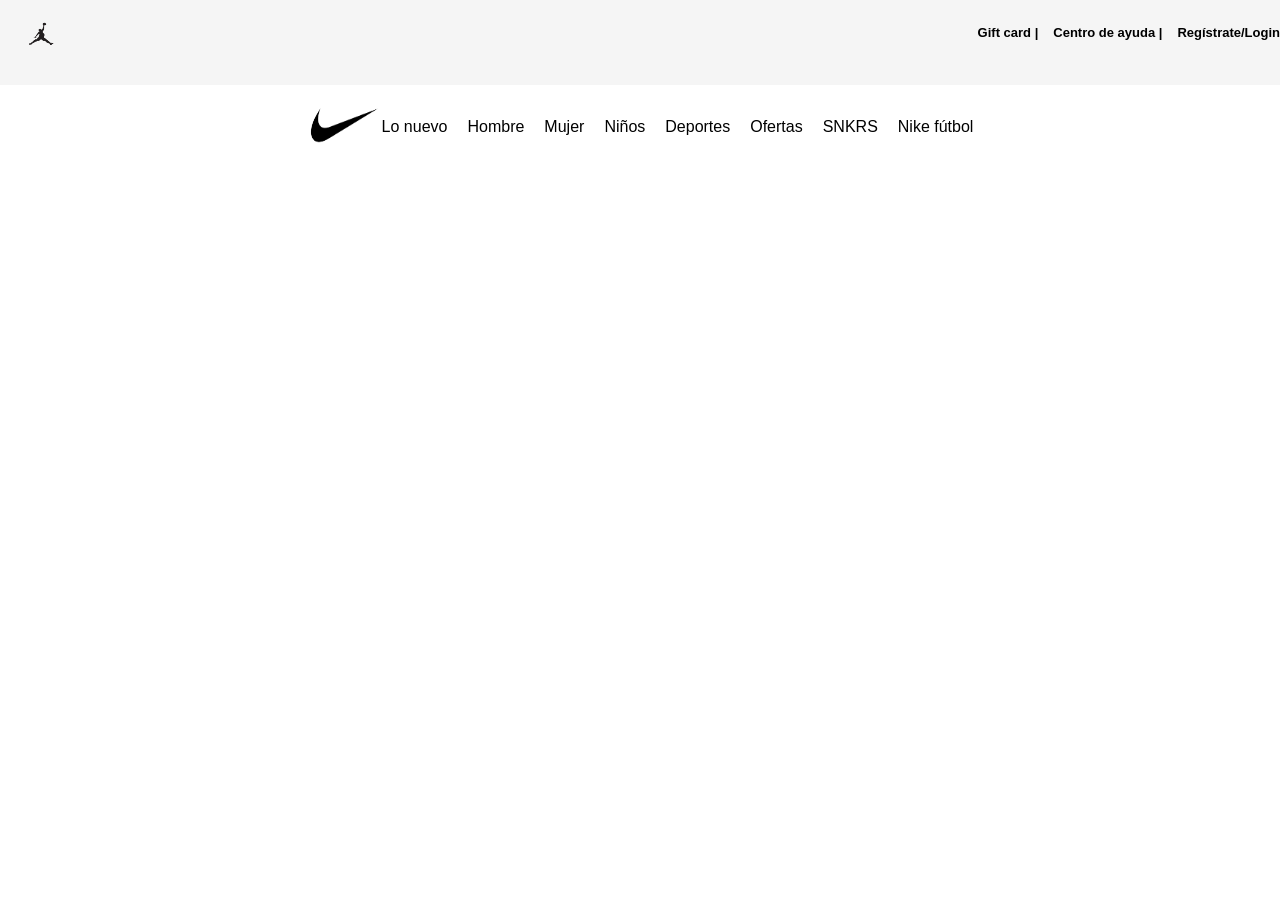
==== pagina_valdes/index.html @ 554141df "d" ====
<!DOCTYPE html>
<html lang="es">

<head>
    <meta charset="UTF-8">
    <meta name="viewport" content="width=device-widtinitial-scale=1.0">
    <meta name="author" content="Ariel Faundez">
    <title>jorkera proyects</title>
    <link rel="stylesheet" href="static/css/style.css">
</head>

<body>
    <nav class="navbar">
        <img src="static/images/Jordans-Logo-Transparent-Image.png" alt="LogoJordan">
        <div class="giftcard">
            <p>Gift card |</p>
            <p>Centro de ayuda |</p>
            <p>Regístrate/Login</p>
        </div>
    </nav>
    <section class="buscar">
        <div class="buscarr">
            <img src="static/images/nike-logo-icon-black-monochrome-1-removebg-preview.png" alt="LogoNike">
        </div>
        <div class="lonuevo">
            <p>Lo nuevo</p>
            <p>Hombre</p>
            <p>Mujer</p>
            <p>Niños</p>
            <p>Deportes</p>
            <p>Ofertas</p>
            <p>SNKRS</p>
            <p>Nike fútbol</p>
        </div>
    </section>
</body>

</html>
---- pagina_valdes/static/css/style.css ----
* {
    margin: 0;
    padding: 0;
    box-sizing: border-box;
    font-family: Arial, Helvetica, sans-serif;
}

body {
    background-color: white;
}

.navbar {
    background-color: #f5f5f5;
    display: flex;
    justify-content: space-between;

}

.navbar img {
    height: 85px;
    width: 80px;

}

.giftcard {
    display: flex;
    gap: 15px;
    padding-top: 25px;
    color: black;
    font-size: 13px;
    font-weight: bold;
    margin-left: 10px;
}


.giftcard p:hover {
    color: rgb(138, 138, 134);
}

.buscar {
    display: flex;
    justify-content: center;
}

.buscar img {
    height: 80px;
    width: 75px;
}

.lonuevo {
    display: flex;
    gap: 20px;
    justify-content: center;
    align-items: center;

}
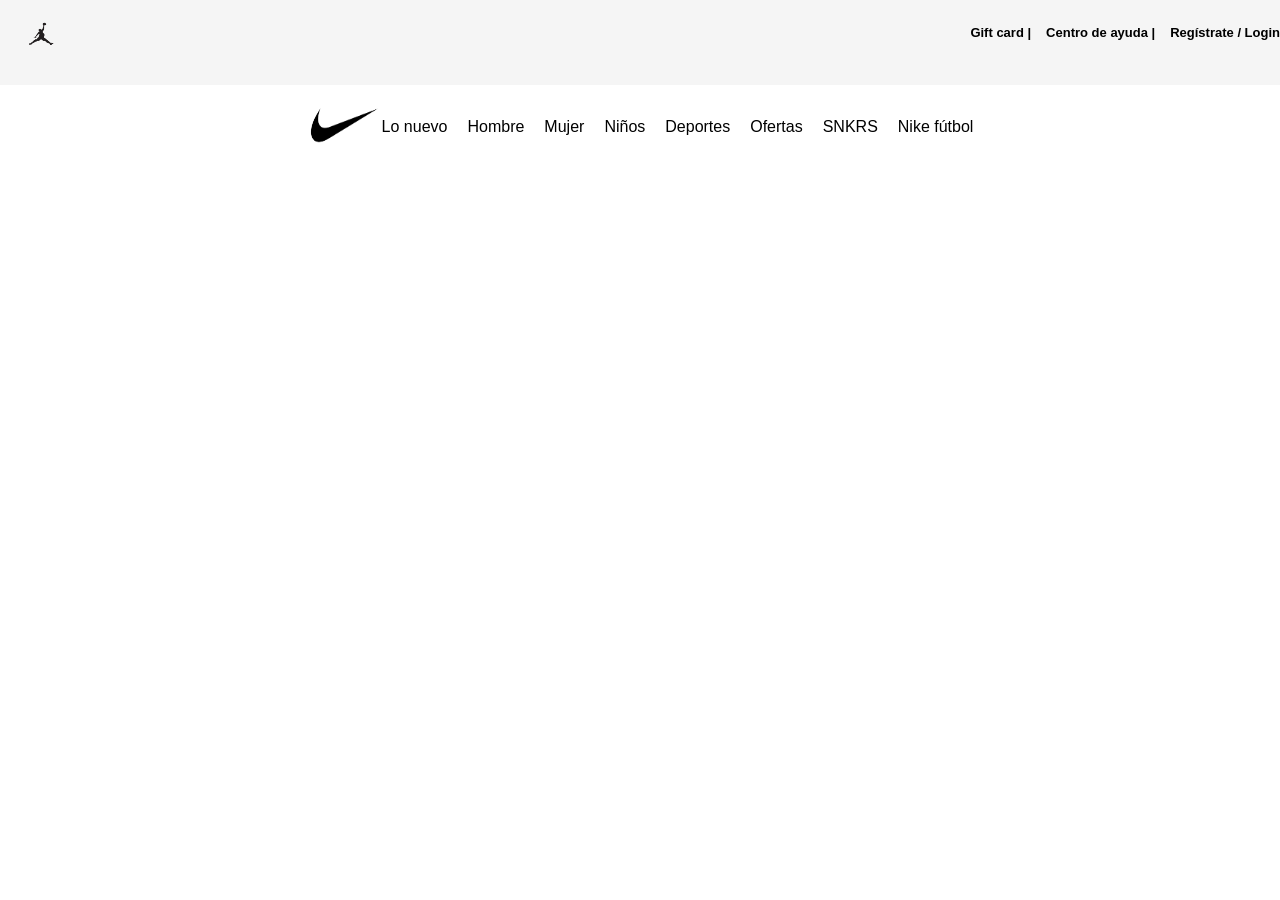
==== commit ce15b183: "Update index.html d" ====
--- a/pagina_valdes/index.html
+++ b/pagina_valdes/index.html
@@ -15,7 +15,7 @@
         <div class="giftcard">
             <p>Gift card |</p>
             <p>Centro de ayuda |</p>
-            <p>Regístrate/Login</p>
+            <p>Regístrate / Login</p>
         </div>
     </nav>
     <section class="buscar">
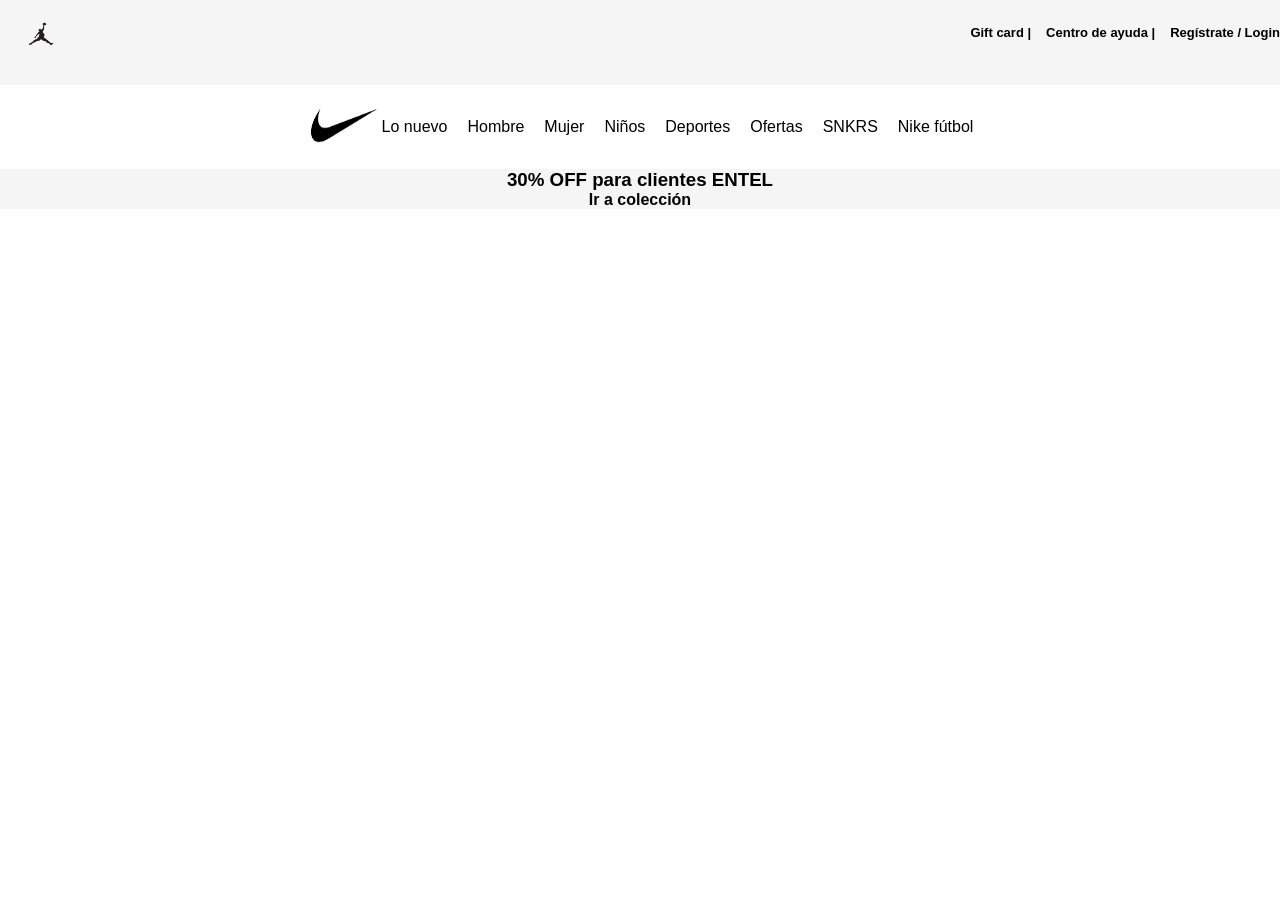
==== commit 9cdb6dee: "j" ====
--- a/pagina_valdes/index.html
+++ b/pagina_valdes/index.html
@@ -33,6 +33,12 @@
             <p>Nike fútbol</p>
         </div>
     </section>
+    <main class="centro">
+        <div class="mini">
+            <h3>30% OFF para clientes ENTEL</h3>
+            <p>Ir a colección</p>
+        </div>
+    </main>
 </body>
 
 </html>
--- a/pagina_valdes/static/css/style.css
+++ b/pagina_valdes/static/css/style.css
@@ -53,4 +53,16 @@
     justify-content: center;
     align-items: center;
 
+}
+
+.mini {
+    text-align: center;
+}
+
+.mini p {
+    font-weight: bold;
+}
+
+.centro {
+    background-color: #f5f5f5;
 }
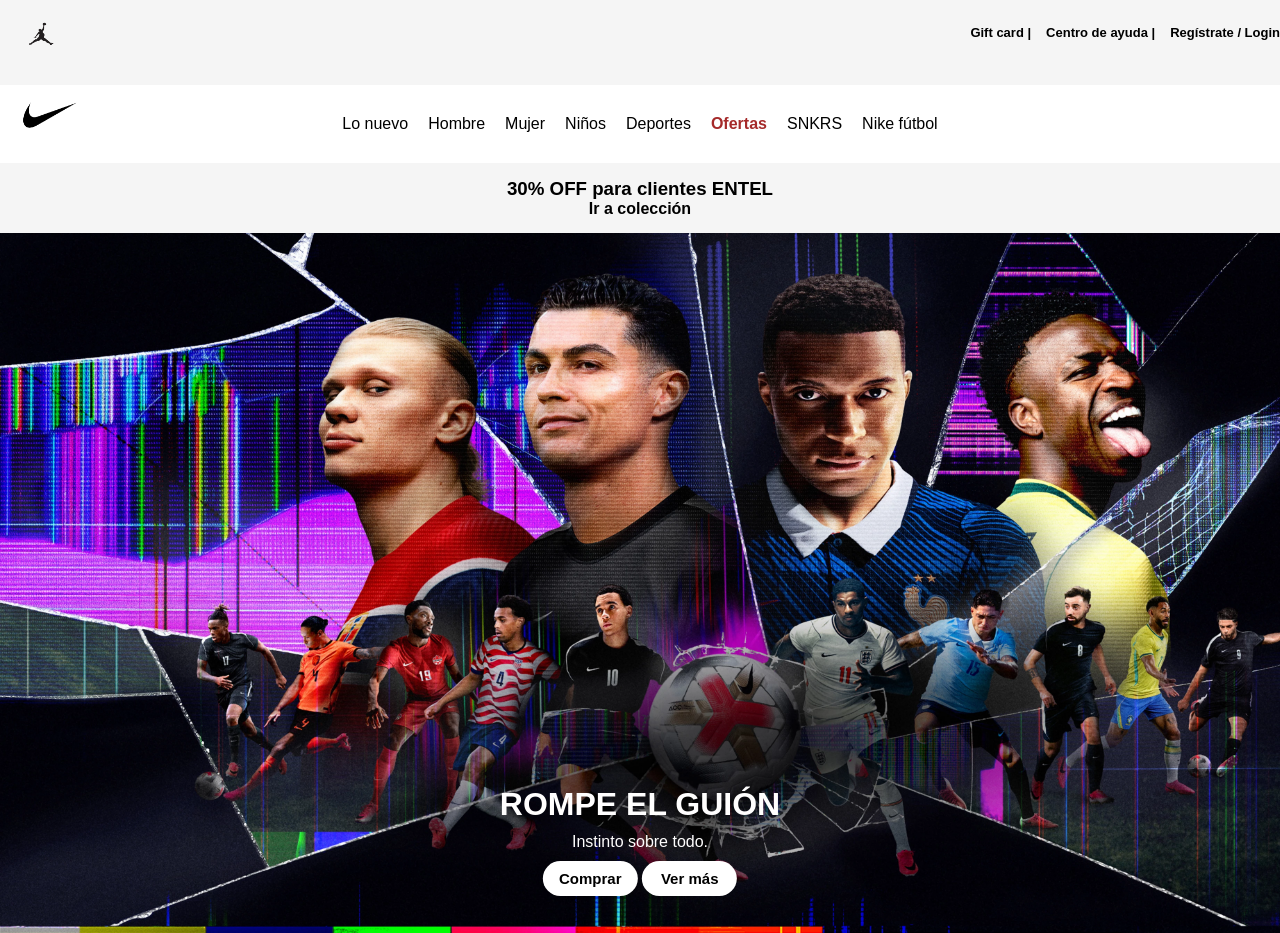
==== commit c70a2376: "d d" ====
--- a/pagina_valdes/index.html
+++ b/pagina_valdes/index.html
@@ -28,7 +28,7 @@
             <p>Mujer</p>
             <p>Niños</p>
             <p>Deportes</p>
-            <p>Ofertas</p>
+            <p class="Ofertas">Ofertas</p>
             <p>SNKRS</p>
             <p>Nike fútbol</p>
         </div>
@@ -38,6 +38,16 @@
             <h3>30% OFF para clientes ENTEL</h3>
             <p>Ir a colección</p>
         </div>
+        <img src="static/images/b0f9c944-012f-467b-bf15-117e494f83c0___83450a89e50afd9af226f7ea74ad1b8d.webp"
+            alt="haland">
+        <div class="rompe">
+            <h1>ROMPE EL GUIÓN</h1>
+            <p>Instinto sobre todo.</p>
+            <div class="botones">
+                <button class="btn">Comprar</button>
+                <button class="btn">Ver más</button>
+            </div>
+        </div>
     </main>
 </body>
 
--- a/pagina_valdes/static/css/style.css
+++ b/pagina_valdes/static/css/style.css
@@ -40,11 +40,14 @@
 .buscar {
     display: flex;
     justify-content: center;
+    position: relative;
 }
 
 .buscar img {
-    height: 80px;
-    width: 75px;
+    height: 60px;
+    width: 60px;
+    position: absolute;
+    left: 20px;
 }
 
 .lonuevo {
@@ -52,17 +55,80 @@
     gap: 20px;
     justify-content: center;
     align-items: center;
+    padding: 30px;
+    position: relative;
+}
 
+.lonuevo p:hover {
+    text-decoration: underline;
+    transform: scale(1.2);
+    transition: 0.3s ease;
+}
+
+.Ofertas {
+    font-weight: bold;
+    color: brown;
 }
 
 .mini {
     text-align: center;
+    padding: 15px;
+    background-color: #f5f5f5;
 }
 
 .mini p {
     font-weight: bold;
 }
 
+
+.centro img {
+    height: 700px;
+    width: 1500px;
+    display: block;
+
+}
+
 .centro {
-    background-color: #f5f5f5;
+    position: relative;
+}
+
+.rompe {
+    color: rgb(255, 254, 254);
+    display: flex;
+    justify-content: center;
+    align-items: center;
+    flex-direction: column;
+    gap: 10px;
+    position: absolute;
+    top: 88%;
+    left: 50%;
+    transform: translate(-50%, -50%);
+    text-align: center;
+}
+
+.rompe h1 {
+    font-weight: bold;
+}
+
+.btn {
+    background-color: rgb(255, 255, 255);
+    color: black;
+    border-radius: 20px;
+    border: none;
+    height: 35px;
+    width: 95px;
+    font-family: Arial, Helvetica, sans-serif;
+    font-weight: bold;
+    font-size: 15px;
+    text-align: center;
+}
+
+.botones {
+    text-align: center;
+
+}
+
+.botones button:hover {
+    background-color: transparent;
+    color: white;
 }
